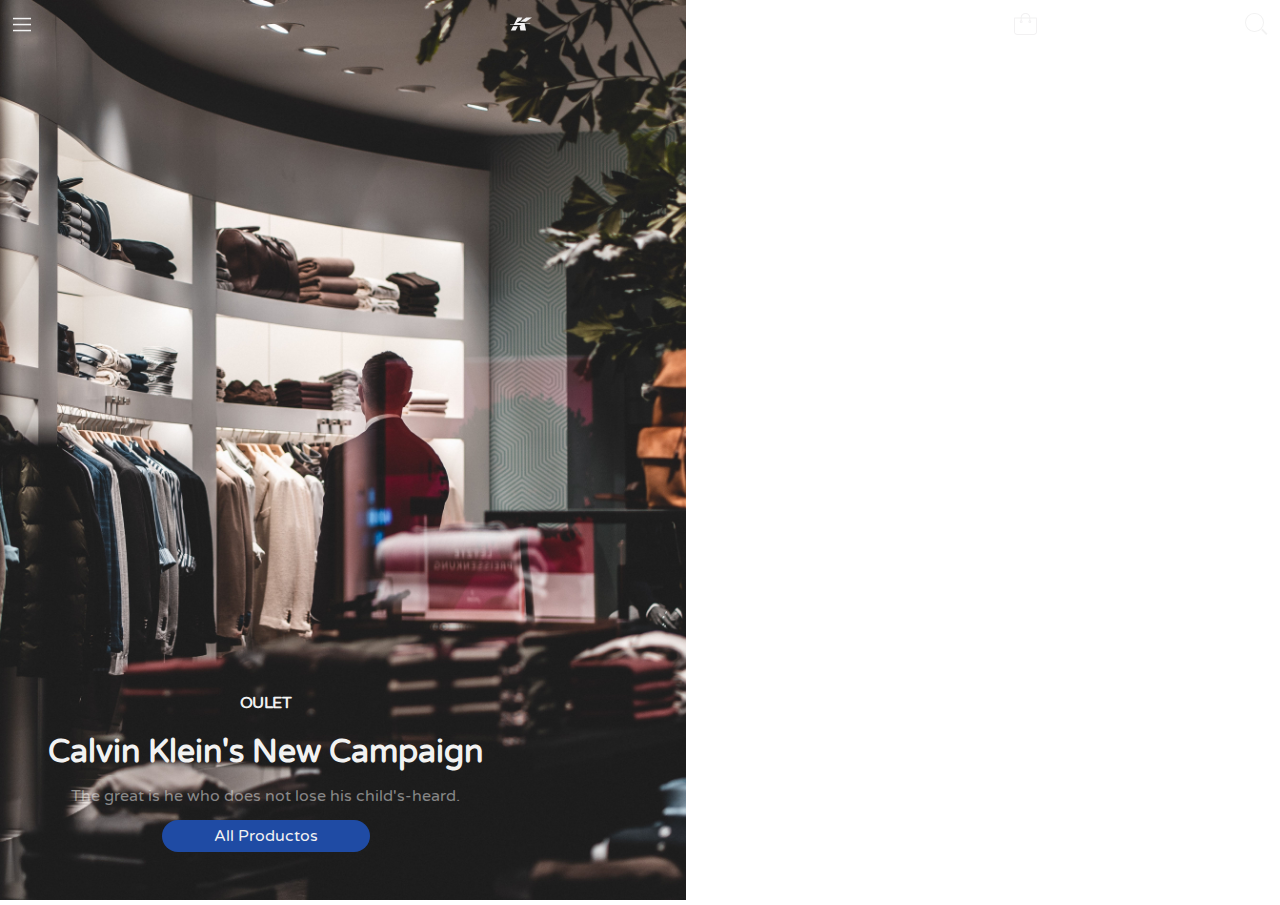
==== index.html @ 79dea221 "mejorando" ====
<!DOCTYPE html>
<html lang="en">
<head>
    <meta charset="UTF-8">
    <meta name="viewport" content="width=device-width, initial-scale=1.0">
    <meta http-equiv="X-UA-Compatible" content="ie=edge">
    <link rel="stylesheet" href="resource/styles/style.css">
    <title>UI Ecommerce Mobil</title>
</head>
<body>
        <div class="container__feactured">           
            <div class="section__menu">            
                <div class="content--menu">
                    <input   class="input--check none" type="checkbox" name="" id="menu--check">                                            
                    <!-- Start Menu Icon -->                
                    <label class="menu--mobil" for="menu--check"></label>                    
                    <div class="menu--logo">
                        <img src="resource/icons/logo-marca.svg" alt="" class="img icon--logo">
                    </div>
                    <!-- End Menu Icon -->                                        
                    <div class="menu--icons">                       
                        <img class="img icon--menu" src="resource/icons/buy-icon.svg" alt="">
                        <div class="icon--search"></div>
                    </div>
                </div>
            </div>
            <div class="section__content">    
                <div class="content--body">
                    <div class="item">
                        <img src="resource/img/items-primary/item-one.jpg" alt="card1" class="img item--primary-card">
                    </div>
                    <div class="item"></div>
                    <div class="item"></div>
                </div>
                <div class="content--foot">
                    <span class="span foot title">OULET</span>
                    <h1 class="h1 foot">Calvin Klein's New Campaign</h1>
                    <span class="span foot">The great is he who does not lose his child's-heard.</span>
                    <a href="#" class="a button foot">All Productos</a>
                </div>
                <div class="items--points"></div>
            </div>
        </div>

    <script src="resource/scripts/script.js"></script>
</body>
</html>
---- resource/styles/style.css ----
:root{
    /* Relative icon size */
    --height-icon-menu: .050rem;
    --width-icon-menu:.75rem;
    --height-spacing--icon-menu:.25rem;        
    /* Light gray */
    --color-blue-primary:#1F4BA4;
    --color-gray-light :#F2F2F2;
}
@font-face{
    font-family: 'valera';
    src: url(../fonts/VarelaRound-Regular.ttf);
    font-display: block;
}
body{
    margin: 0;
    padding: 0;
    font-family:'valera' ,Verdana, Geneva, Tahoma, sans-serif;
    width: auto;
    height: auto;
    /* height: 100vh; */
}
a,h1,span,p{
    margin: 0;
    padding: 0;    
}
.img{    
    box-sizing: border-box;
    object-fit: cover;        
    height: 100%;
}
.container__feactured{    
    width: calc(100vw - (100vw - 100%));    
    /* height: 100vh; */
}
.section__menu{
    background-color: transparent;
    z-index: 10;
    height: 3rem;
    position: fixed;    
    width: 100%;    
}
/* Animate css */
/* Start Menu-mobil */
@keyframes mobil-start{
    0%{                     
        background: radial-gradient(circle, transparent 45%, var(--color-gray-light) 55%);      
    }
    50%{                
        background: radial-gradient(circle, transparent 35%, var(--color-gray-light) 65%);      
    }
    70%{                
        background: radial-gradient(circle, transparent 45%, var(--color-gray-light) 75%);      
    }
    90%{                
        background: radial-gradient(circle, transparent 5%, var(--color-gray-light) 95%);      
    }
    100%{                
        background-color: transparent;
    }
}
@keyframes mobil-before-start{
    0%{
        top: calc(var(--height-spacing--icon-menu) * -1);    
    }
    30%{
        top: calc(var(--height-spacing--icon-menu) * -.8);    
        transform: rotate(5deg) ;
    }
    50%{
        top: calc(var(--height-spacing--icon-menu) * -.5);    
        transform: rotate(15deg) ;
    }
    60%{
        top: calc(var(--height-spacing--icon-menu) * -.4);    
        transform: rotate(25deg) ;
    }
    70%{
        top: calc(var(--height-spacing--icon-menu) * -.3);    
        transform: rotate(35deg) ;
    }
    100%{                
        top: calc(var(--height-spacing--icon-menu) * -.04);    
        transform: rotate(45deg) ;
    }
}
@keyframes mobil-after-start{
    0%{
        top: calc(var(--height-spacing--icon-menu) * 1);    
    }
    30%{        
        top: calc(var(--height-spacing--icon-menu) * .8);    
        transform: rotate(-5deg) ;
    }
    50%{
        top: calc(var(--height-spacing--icon-menu) * .5);    
        transform: rotate(-15deg) ;
    }
    60%{
        top: calc(var(--height-spacing--icon-menu) * .4);    
        transform: rotate(-25deg) ;
    }
    70%{
        top: calc(var(--height-spacing--icon-menu) * .3);    
        transform: rotate(-35deg) ;
    }
    100%{        
        top: calc(var(--height-spacing--icon-menu) * -.2);    
        transform: rotate(-45deg) ;
    }
}
/* End Menu-mobil */
@keyframes mobil-before-end{
    0%{
        top: calc(var(--height-spacing--icon-menu) * -1);    
    }
    30%{
        top: calc(var(--height-spacing--icon-menu) * -.8);    
        transform: rotate(5deg) ;
    }
    50%{
        top: calc(var(--height-spacing--icon-menu) * -.5);    
        transform: rotate(15deg) ;
    }
    60%{
        top: calc(var(--height-spacing--icon-menu) * -.4);    
        transform: rotate(25deg) ;
    }
    70%{
        top: calc(var(--height-spacing--icon-menu) * -.3);    
        transform: rotate(35deg) ;
    }
    100%{        
        top: calc(var(--height-spacing--icon-menu) * -.04);    
        transform: rotate(45deg) ;
    }
}
@keyframes mobil-after-end{
    0%{
        top: calc(var(--height-spacing--icon-menu) * 1);    
    }
    30%{        
        top: calc(var(--height-spacing--icon-menu) * .8);    
        transform: rotate(-5deg) ;
    }
    50%{
        top: calc(var(--height-spacing--icon-menu) * .5);    
        transform: rotate(-15deg) ;
    }
    60%{
        top: calc(var(--height-spacing--icon-menu) * .4);    
        transform: rotate(-25deg) ;
    }
    70%{
        top: calc(var(--height-spacing--icon-menu) * .3);    
        transform: rotate(-35deg) ;
    }
    100%{        
        top: calc(var(--height-spacing--icon-menu) * -.2);    
        transform: rotate(-45deg) ;
    }
}
@keyframes mobil-end{
    0%{                     
        background: radial-gradient(circle, transparent 45%, var(--color-gray-light) 55%);      
    }
    50%{        
        
        background: radial-gradient(circle, transparent 35%, var(--color-gray-light) 65%);      
    }
    70%{                
        background: radial-gradient(circle, transparent 45%, var(--color-gray-light) 75%);      
    }
    90%{        
        background: radial-gradient(circle, transparent 5%, var(--color-gray-light) 95%);               
    }
    100%{                
        background-color: transparent;
    }
}
/* Menu icon */
.none{
    display: none;
}
/* Start Menu-mobil checked */
.input--check:checked + .menu--mobil::before{        
    animation: mobil-before-start .3s forwards;        
}
.input--check:checked + .menu--mobil::after{
    animation: mobil-after-start .3s forwards;              
}
.input--check:checked + .menu--mobil{    
    /*background-color: blue;*/
    transform: scale(1.5);          
    animation: mobil-start .4s forwards;        
}
/* End Menu-mobil checked */
.input--check:not(:checked) + .menu--mobil::before{      
    animation: mobil-before-end .3s reverse; 
}
.input--check:not(:checked) + .menu--mobil::after{      
    animation: mobil-after-end .3s reverse; 
}
.input--check:not(:checked) + .menu--mobil{    
    /*background-color: blue;*/
    transform: scale(1.5);          
    animation: mobil-end .4s reverse;        
}
/* End Menu-mobil */
.menu--mobil{
    background: var(--color-gray-light);
    height: var(--height-icon-menu);
    margin: auto 0;    
    width: var(--width-icon-menu);    
}
.menu--mobil::before{        
    background-color:var(--color-gray-light);
    content: "";
    display: flex;
    height: var(--height-icon-menu);
    position: relative;        
    top: calc(var(--height-spacing--icon-menu) * -1);    
    width: var(--width-icon-menu);    
}
.menu--mobil::after{
    background-color:var(--color-gray-light);
    content: "";
    display: block;
    height: var(--height-icon-menu);
    position: relative;        
    top: calc(var(--height-spacing--icon-menu) - var(--height-icon-menu));
    width: var(--width-icon-menu);        
}
/* Nav */
.content--menu{
    display: flex;    
    position: relative;
    height: 1.4rem;    
    margin:.8rem 1rem;    
    width: auto;
    justify-content: space-between;
}
.menu--icons{
    display: flex;    
    height: auto;
    width: 20%;
    justify-content: space-between;
}
/* Icon search */
.icon--search{    
    height: 1.1rem;    
    width: 1.05rem;
    border: .025rem solid var(--color-gray-light);
    border-radius: 50%;
}
.icon--search::after{
    display: block;
    content: "";    
    position: relative;
    top: 1.1rem;
    left: .9rem;
    height: .1rem;
    width: .45rem;
    background-color: var(--color-gray-light);
    transform: rotate(45deg);
}
.section__content{
    display: flex;          
}
.content--body{
    display: flex;    
    position: absolute;
    height: 100%;
    
}
.content--foot{
    display: flex;
    flex-direction: column;
    row-gap: .9rem;
    text-align: center;
    position: absolute;          
    bottom: 0;
    margin: 3rem;
}
.items--points{
    display: flex;
    margin-left: 3rem;
    margin-right: 3rem;
    margin-bottom: 3rem ;
}
.item--primary-card{
    object-fit: cover;
    height: 100%;
    width: 100%;
}
.h1.foot{
    color: var(--color-gray-light);
    font-weight: 700;
}
.span.foot.title{
    font-weight: 600;
    line-height: 2rem;    
    letter-spacing: -.04rem;
    color: var(--color-gray-light);
}
.span.foot{
    font-weight: 400;
    color: rgba(242, 242, 242, .5);
}
.a{
    text-decoration: none;    
    color: var(--color-gray-light);
}
.button{
    display: block;        
    width: 13rem;
    height: 2rem;
    line-height: 2rem;
    border-radius: 30px;
    margin: auto;
    background-color: var(--color-blue-primary);
}
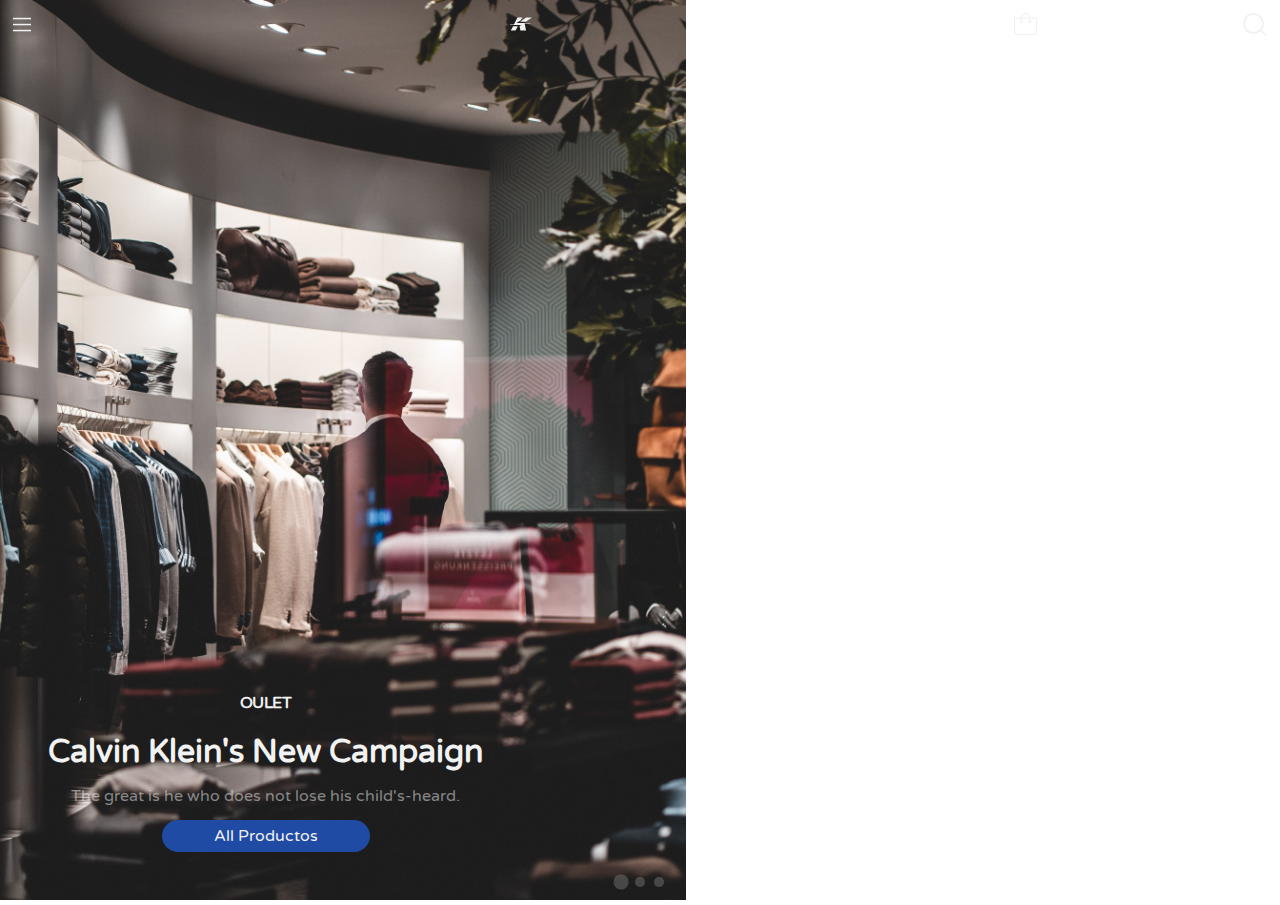
==== commit 15d77c34: "terminando  checks radio" ====
--- a/index.html
+++ b/index.html
@@ -36,10 +36,17 @@
                     <span class="span foot title">OULET</span>
                     <h1 class="h1 foot">Calvin Klein's New Campaign</h1>
                     <span class="span foot">The great is he who does not lose his child's-heard.</span>
-                    <a href="#" class="a button foot">All Productos</a>
-                </div>
-                <div class="items--points"></div>
+                    <a href="#" class="a button foot">All Productos</a>                                      
+                </div>                
             </div>
+            <div class="foot--slider">
+                <input checked type="radio" name="slider" value="item1" class="radio--slider none"  id="item1" >
+                <label for="item1" class="radio--item"></label>
+                <input type="radio" name="slider" value="item1" class="radio--slider none" id="item2" >
+                <label for="item2" class="radio--item"></label>
+                <input type="radio" name="slider" value="item1" class="radio--slider none" id="item3">
+                <label for="item3" class="radio--item"></label>
+            </div> 
         </div>
 
     <script src="resource/scripts/script.js"></script>
--- a/resource/styles/style.css
+++ b/resource/styles/style.css
@@ -249,8 +249,8 @@
 /* Icon search */
 .icon--search{    
     height: 1.1rem;    
-    width: 1.05rem;
-    border: .025rem solid var(--color-gray-light);
+    width: 1.05rem;    
+    border: .125rem solid var(--color-gray-light);
     border-radius: 50%;
 }
 .icon--search::after{
@@ -319,4 +319,25 @@
     border-radius: 30px;
     margin: auto;
     background-color: var(--color-blue-primary);
+}
+.foot--slider{
+    display: flex;
+    width: 100%;
+    gap: .6rem;
+    justify-content: center;
+    position: absolute;
+    bottom: .8rem;
+}    
+.radio--item:checked{
+    transform: scale(1.5);
+}
+.radio--item{   
+    box-sizing: border-box; 
+    background-color: rgba(242, 242, 242, .2);
+    border-radius: 50%;    
+    width: .6rem;
+    height: .65rem;    
+}
+.radio--slider:checked + .radio--item{
+    transform: scale(1.5);
 }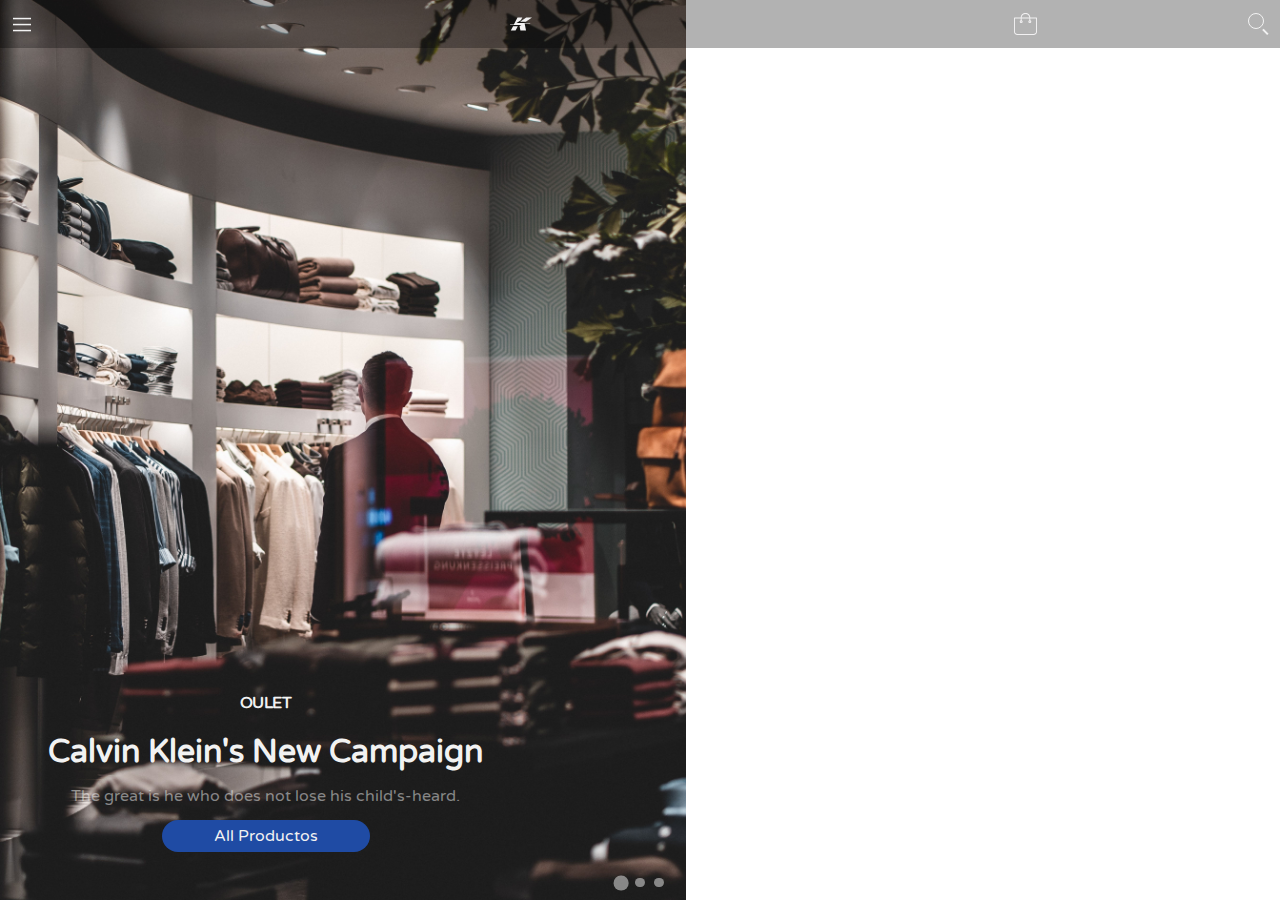
==== commit 17f26da9: "termine slider dinamico" ====
--- a/index.html
+++ b/index.html
@@ -23,32 +23,61 @@
                         <div class="icon--search"></div>
                     </div>
                 </div>
-            </div>
-            <div class="section__content">    
-                <div class="content--body">
-                    <div class="item">
-                        <img src="resource/img/items-primary/item-one.jpg" alt="card1" class="img item--primary-card">
+            </div>                       
+                    <!-- Item 1 -->
+                <div class="items-card" id="items--card">
+                    <div class="section__content item1 active" id="card-item1" >    
+                        <div class="content--body">
+                            <div class="item">
+                                <img src="resource/img/items-primary/item-one.jpg" alt="card1" class="img item--primary-card">
+                            </div>                    
+                        </div>
+                        <div class="content--foot">
+                            <span class="span foot title">OULET</span>
+                            <h1 class="h1 foot">Calvin Klein's New Campaign</h1>
+                            <span class="span foot">The great is he who does not lose his child's-heard.</span>
+                            <a href="#" class="a button foot">All Productos</a>                                      
+                        </div>                
                     </div>
-                    <div class="item"></div>
-                    <div class="item"></div>
-                </div>
-                <div class="content--foot">
-                    <span class="span foot title">OULET</span>
-                    <h1 class="h1 foot">Calvin Klein's New Campaign</h1>
-                    <span class="span foot">The great is he who does not lose his child's-heard.</span>
-                    <a href="#" class="a button foot">All Productos</a>                                      
-                </div>                
-            </div>
-            <div class="foot--slider">
-                <input checked type="radio" name="slider" value="item1" class="radio--slider none"  id="item1" >
+                    <!-- Item 2 -->
+                    <div class="section__content item2" id="card-item2">    
+                        <div class="content--body">
+                            <div class="item">
+                                <img src="resource/img/items-primary/item-two.jpg" alt="card1" class="img item--primary-card">
+                            </div>                    
+                        </div>
+                        <div class="content--foot">
+                            <span class="span foot title">OULET</span>
+                            <h1 class="h1 foot">Calvin Klein's New Campaign</h1>
+                            <span class="span foot">The great is he who does not lose his child's-heard.</span>
+                            <a href="#" class="a button foot">All Productos</a>                                      
+                        </div>                
+                    </div>
+                    <!-- Item 3 -->
+                    <div class="section__content item3" id="card-item3">    
+                        <div class="content--body">
+                            <div class="item">
+                                <img src="resource/img/items-primary/item-three.jpg" alt="card1" class="img item--primary-card">
+                            </div>                    
+                        </div>
+                        <div class="content--foot">
+                            <span class="span foot title">OULET</span>
+                            <h1 class="h1 foot">Calvin Klein's New Campaign</h1>
+                            <span class="span foot">The great is he who does not lose his child's-heard.</span>
+                            <a href="#" class="a button foot">All Productos</a>                                      
+                        </div>                
+                    </div>
+                </div>         
+
+            <div class="foot--slider" id="foot--slider">
+                <input checked  type="radio" name="slider"  class="radio--slider" id="item1" >
                 <label for="item1" class="radio--item"></label>
-                <input type="radio" name="slider" value="item1" class="radio--slider none" id="item2" >
+                <input type="radio" name="slider" class="radio--slider" id="item2" >
                 <label for="item2" class="radio--item"></label>
-                <input type="radio" name="slider" value="item1" class="radio--slider none" id="item3">
-                <label for="item3" class="radio--item"></label>
-            </div> 
+                <input type="radio" name="slider" class="radio--slider" id="item3">
+                <label for="item3" class="radio--item"></label>                
+            </div>              
         </div>
-
     <script src="resource/scripts/script.js"></script>
 </body>
 </html>--- a/resource/styles/style.css
+++ b/resource/styles/style.css
@@ -34,7 +34,7 @@
     /* height: 100vh; */
 }
 .section__menu{
-    background-color: transparent;
+    background-color: rgba(0, 0, 0, .3);
     z-index: 10;
     height: 3rem;
     position: fixed;    
@@ -248,9 +248,9 @@
 }
 /* Icon search */
 .icon--search{    
-    height: 1.1rem;    
-    width: 1.05rem;    
-    border: .125rem solid var(--color-gray-light);
+    height: .88rem;    
+    width: .88rem;    
+    border: .115rem solid var(--color-gray-light);
     border-radius: 50%;
 }
 .icon--search::after{
@@ -258,7 +258,7 @@
     content: "";    
     position: relative;
     top: 1.1rem;
-    left: .9rem;
+    left: .8rem;
     height: .1rem;
     width: .45rem;
     background-color: var(--color-gray-light);
@@ -270,8 +270,7 @@
 .content--body{
     display: flex;    
     position: absolute;
-    height: 100%;
-    
+    height: 100%;    
 }
 .content--foot{
     display: flex;
@@ -331,13 +330,22 @@
 .radio--item:checked{
     transform: scale(1.5);
 }
-.radio--item{   
+.radio--item{       
     box-sizing: border-box; 
-    background-color: rgba(242, 242, 242, .2);
+    background-color: rgba(242, 242, 242, .5);
     border-radius: 50%;    
     width: .6rem;
-    height: .65rem;    
+    height: .6rem;    
 }
 .radio--slider:checked + .radio--item{
     transform: scale(1.5);
+}
+.radio--slider, .section__content{
+    display: none;
+}
+.section__content.active{
+    display: flex;
+}
+.items-card{
+    display: contents;
 }